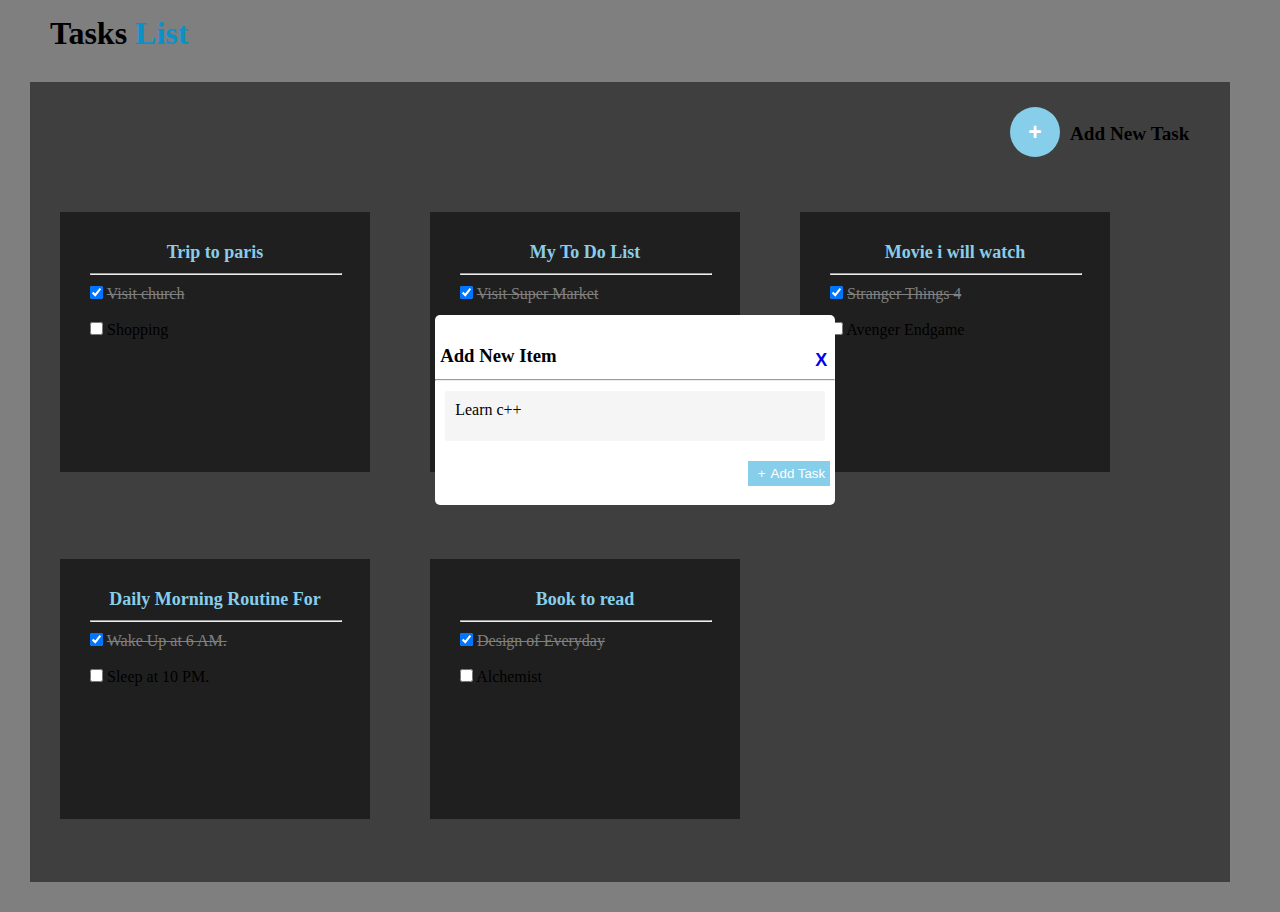
==== addNewTask1.html @ d3bfae04 "First commit" ====
<!DOCTYPE html>
<html lang="en">
<head>
    <meta charset="UTF-8">
    <meta http-equiv="X-UA-Compatible" content="IE=edge">
    <meta name="viewport" content="width=device-width, initial-scale=1.0">
    <title>Add the Item</title>
    <link rel="stylesheet" href="./style.css"/>
</head>
<body style=" background: rgba(0, 0, 0, 0.5)">
    <div class="addTaskbox">
        <h3 style="float:left;margin-left: 5px">Add New Item</h3>
        <button style="float:right;padding:5px;margin-right: 3px;margin-bottom: 3px;border:none;background-color: white"><a href="./index.html" style="text-decoration:none;font-size: large;font-weight: bold;">X</a></button>
        <hr style="color:grey;clear:both;margin-bottom: 5px;"/>
        <p style="height:30px;background-color:whitesmoke;border-radius:3px;padding:10px;margin: 10px;">Learn c++</p>
        <button style="background-color: skyblue;color:white;border:none;padding: 5px;position:absolute;right:5px;margin-top:10px;"><a href="./addTask.html" style="text-decoration: none;color:white;padding:5px;">+</a>Add Task</button>
    </div>
    <h1 class="heading"><span id="task">Tasks </span><span id="list">List</span></h1>
    <div class="parent" style=" background: rgba(0, 0, 0, 0.5)">
        <div id="btn-float"><button id="btn"><a href="add.html" target="_blank" style="text-decoration: none;color: white;">+</a></button>Add New Task</div>
        <div class="subparent">
            <div class="child"  style=" background: rgba(0, 0, 0, 0.5)">
                <h3 class="headinh3">Trip to paris</h3>
                <hr class="hr">
                <input type="checkbox" checked id="cb1" >
                <label for="bb1" style="text-decoration: line-through;color: grey">Visit church</label>
                <br>
                <br>
                <input type="checkbox"id="cb2">
                <label for="bb1">Shopping</label>
            </div>
            <div class="child"  style=" background: rgba(0, 0, 0, 0.5)">
                <h3 class="headinh3">My To Do List</h3>
                <hr class="hr">
                <input type="checkbox" checked id="cb1" />
                <label for="bb1" style="text-decoration: line-through;color: grey;">Visit Super Market</label>
                <br>
                <br>
                <input type="checkbox"id="cb2">
                <label for="bb1">Buy Vegitable</label>
            </div>
            <div class="child" style=" background: rgba(0, 0, 0, 0.5)">
                <h3 class="headinh3">Movie i will watch</h3>
                <hr class="hr">
                <input type="checkbox" checked id="cb1"/>
                <label for="bb1" style="text-decoration: line-through;color: grey;">Stranger Things 4</label>
                <br>
                <br>
                <input type="checkbox"id="cb2">
                <label for="bb1">Avenger Endgame</label>
            </div>
            <div class="child"  style=" background: rgba(0, 0, 0, 0.5)">
                <h3 class="headinh3">Daily Morning Routine For</h3>
                <hr class="hr">
                <input type="checkbox" checked id="cb1">
                <label for="bb1" style="text-decoration: line-through;color: grey;">Wake Up at 6 AM.</label>
                <br>
                <br>
                <input type="checkbox"id="cb2">
                <label for="bb1">Sleep at 10 PM.</label>
            </div>
            <div class="child"  style=" background: rgba(0, 0, 0, 0.5)">
                <h3 class="headinh3">Book to read</h3>
                <hr class="hr">
                <input type="checkbox" checked id="cb1">
                <label for="bb1" style="text-decoration: line-through;color: grey;">Design of Everyday</label>
                <br>
                <br>
                <input type="checkbox"id="cb2">
                <label for="bb1">Alchemist</label>
            </div>
        </div>    
    </div>
    
</body>
</html>
    
</body>
</html>
---- style.css ----
*{
    margin: 0;
    padding: 0;
}
.heading{
    margin-top: 15px;
    margin-left: 50px;
}
#list{
    color: rgb(10, 146, 200);
}
.parent{
    background-color:whitesmoke;
    
    margin:30px;
    width: 1200px;
    height: 800px;
}
#btn-float{
    float: right;
    width: 180px;
    height: 50px;
    padding: 10px;
    font-size: larger;
    font-weight:bolder;
    margin-right: 30px;
    margin-top: 15px;
    margin-bottom: 15px;

}
#btn{
    background-color: skyblue;
    border:none;
    color: white;
    padding: 10px;
    font-weight:bolder;
    font-size: larger;
    margin-right: 10px;
    width: 50px;
    height: 50px;
    border-radius: 50%;

}
.subparent{
    clear: both;
    margin-top: 50px;
    width: 1197px;
    height: 693px;
    display: flex;
    flex-wrap: wrap;
    justify-content:start;
   
}
.child{
    width:250px;
    height:200px;
    margin: 30px;
    background-color:white;
    padding: 30px;

}
.child:hover{
    box-shadow: -2px -2px 5px black;
}
.headinh3{
    color: skyblue;
    text-align: center;
    font-weight: bolder;
    font-size: large;
}
.child .hr{
    margin-top: 10px;
    margin-bottom: 10px;
    background-color: grey;
    width:100%;

}
.addTaskbox{
    width: 400px;
    height:160px;
    background-color: red;
    background-color: white;
    position: absolute;
    top:35%;
    left:34%;
    padding-top:30px;
    border-radius: 5px; 
}
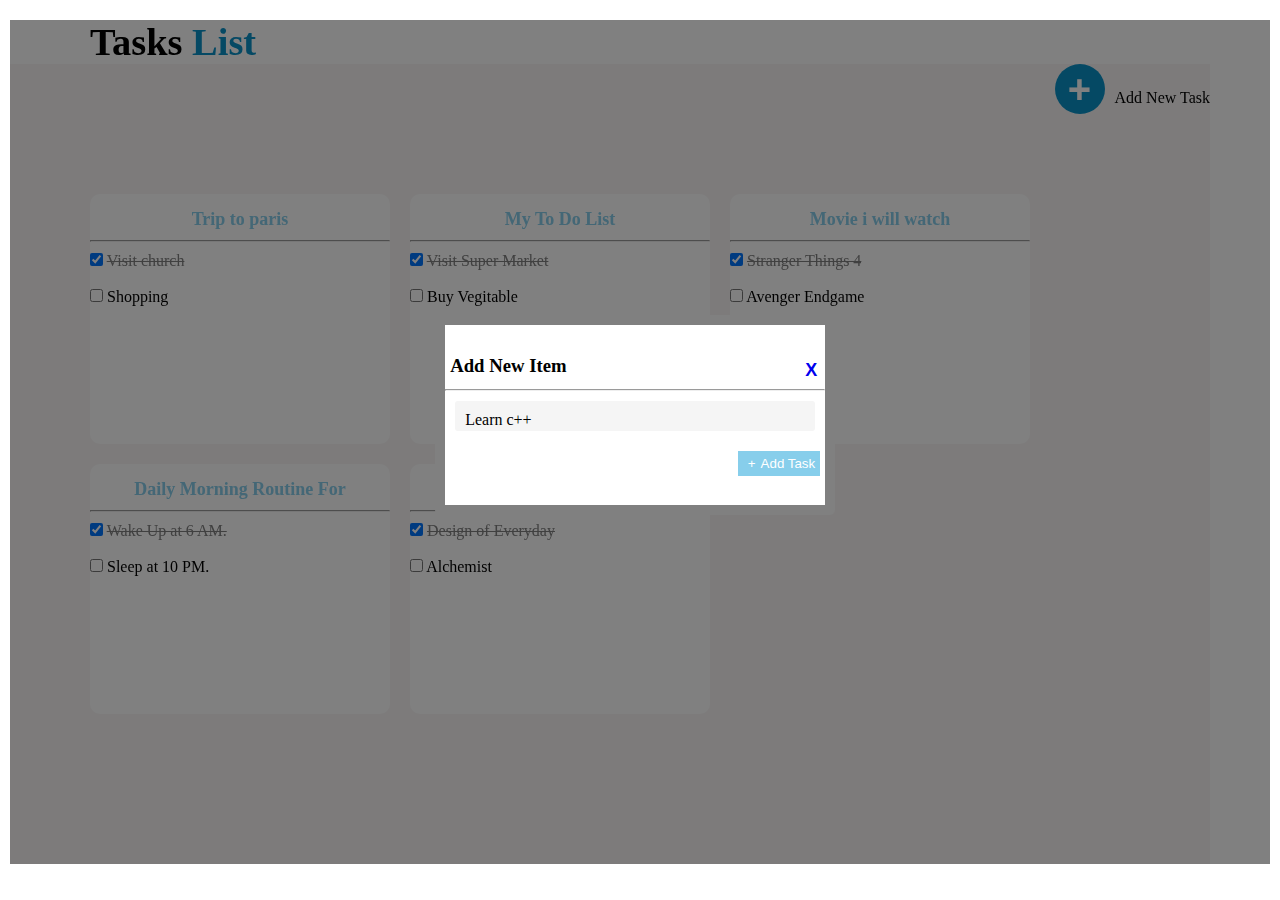
==== commit 4f39e5c6: "2 commit" ====
--- a/addNewTask1.html
+++ b/addNewTask1.html
@@ -4,76 +4,87 @@
     <meta charset="UTF-8">
     <meta http-equiv="X-UA-Compatible" content="IE=edge">
     <meta name="viewport" content="width=device-width, initial-scale=1.0">
-    <title>Add the Item</title>
-    <link rel="stylesheet" href="./style.css"/>
+    <title>To Do App</title>
+    <link rel="stylesheet" href="./style.css" />
 </head>
-<body style=" background: rgba(0, 0, 0, 0.5)">
-    <div class="addTaskbox">
-        <h3 style="float:left;margin-left: 5px">Add New Item</h3>
-        <button style="float:right;padding:5px;margin-right: 3px;margin-bottom: 3px;border:none;background-color: white"><a href="./index.html" style="text-decoration:none;font-size: large;font-weight: bold;">X</a></button>
-        <hr style="color:grey;clear:both;margin-bottom: 5px;"/>
-        <p style="height:30px;background-color:whitesmoke;border-radius:3px;padding:10px;margin: 10px;">Learn c++</p>
-        <button style="background-color: skyblue;color:white;border:none;padding: 5px;position:absolute;right:5px;margin-top:10px;"><a href="./addTask.html" style="text-decoration: none;color:white;padding:5px;">+</a>Add Task</button>
+<body>
+    <div class="dialogbox">
+      <div class="addTaskbox">
+        <h3 class="AddItem">Add New Item</h3>
+        <button class="button-x"><a href="./index.html">X</a></button>
+        <hr/>
+        <p>Learn c++</p>
+        <button class="button-plus"><a href="./addTask.html">+</a>Add Task</button>
+        </div>
     </div>
-    <h1 class="heading"><span id="task">Tasks </span><span id="list">List</span></h1>
-    <div class="parent" style=" background: rgba(0, 0, 0, 0.5)">
-        <div id="btn-float"><button id="btn"><a href="add.html" target="_blank" style="text-decoration: none;color: white;">+</a></button>Add New Task</div>
-        <div class="subparent">
-            <div class="child"  style=" background: rgba(0, 0, 0, 0.5)">
-                <h3 class="headinh3">Trip to paris</h3>
-                <hr class="hr">
-                <input type="checkbox" checked id="cb1" >
-                <label for="bb1" style="text-decoration: line-through;color: grey">Visit church</label>
-                <br>
-                <br>
-                <input type="checkbox"id="cb2">
-                <label for="bb1">Shopping</label>
+   <div class="filter">
+            <!--header start-->
+            <div>
+                <h1 class="header"><span class="task">Tasks&nbsp;</span><span id="list" class="task">List</span></h1>
             </div>
-            <div class="child"  style=" background: rgba(0, 0, 0, 0.5)">
-                <h3 class="headinh3">My To Do List</h3>
-                <hr class="hr">
-                <input type="checkbox" checked id="cb1" />
-                <label for="bb1" style="text-decoration: line-through;color: grey;">Visit Super Market</label>
-                <br>
-                <br>
-                <input type="checkbox"id="cb2">
-                <label for="bb1">Buy Vegitable</label>
-            </div>
-            <div class="child" style=" background: rgba(0, 0, 0, 0.5)">
-                <h3 class="headinh3">Movie i will watch</h3>
-                <hr class="hr">
-                <input type="checkbox" checked id="cb1"/>
-                <label for="bb1" style="text-decoration: line-through;color: grey;">Stranger Things 4</label>
-                <br>
-                <br>
-                <input type="checkbox"id="cb2">
-                <label for="bb1">Avenger Endgame</label>
-            </div>
-            <div class="child"  style=" background: rgba(0, 0, 0, 0.5)">
-                <h3 class="headinh3">Daily Morning Routine For</h3>
-                <hr class="hr">
-                <input type="checkbox" checked id="cb1">
-                <label for="bb1" style="text-decoration: line-through;color: grey;">Wake Up at 6 AM.</label>
-                <br>
-                <br>
-                <input type="checkbox"id="cb2">
-                <label for="bb1">Sleep at 10 PM.</label>
-            </div>
-            <div class="child"  style=" background: rgba(0, 0, 0, 0.5)">
-                <h3 class="headinh3">Book to read</h3>
-                <hr class="hr">
-                <input type="checkbox" checked id="cb1">
-                <label for="bb1" style="text-decoration: line-through;color: grey;">Design of Everyday</label>
-                <br>
-                <br>
-                <input type="checkbox"id="cb2">
-                <label for="bb1">Alchemist</label>
-            </div>
-        </div>    
+            <!--header end-->
+             <!--parent start-->
+       <div class="parent-container">
+                    <div id="btn-container">
+                        <div class="btn"><button id="plus-btn"><a href="./addNewTask1.html">+</a></button>Add New Task</div>
+                     </div>
+                <!--subparent-->
+                <div class="subparent">
+                    <div class="child">
+                        <h3 class="headinh3">Trip to paris</h3>
+                        <hr class="hr">
+                        <input type="checkbox" checked id="cb1">
+                        <label for="cb1" style="text-decoration: line-through;color: grey">Visit church</label>
+                        <br>
+                        <br>
+                        <input type="checkbox" id="cb2">
+                        <label for="cb2">Shopping</label>
+                    </div>
+                    <div class="child">
+                        <h3 class="headinh3">My To Do List</h3>
+                        <hr class="hr">
+                        <input type="checkbox" checked id="cb1" />
+                        <label for="bb1" style="text-decoration: line-through;color: grey;">Visit Super Market</label>
+                        <br>
+                        <br>
+                        <input type="checkbox" id="cb2">
+                        <label for="bb1">Buy Vegitable</label>
+                    </div>
+                    <div class="child">
+                        <h3 class="headinh3">Movie i will watch</h3>
+                        <hr class="hr">
+                        <input type="checkbox" checked id="cb1" />
+                        <label for="bb1" style="text-decoration: line-through;color: grey;">Stranger Things 4</label>
+                        <br>
+                        <br>
+                        <input type="checkbox" id="cb2">
+                        <label for="bb1">Avenger Endgame</label>
+                    </div>
+                    <div class="child">
+                        <h3 class="headinh3">Daily Morning Routine For</h3>
+                        <hr class="hr">
+                        <input type="checkbox" checked id="cb1">
+                        <label for="bb1" style="text-decoration: line-through;color: grey;">Wake Up at 6 AM.</label>
+                        <br>
+                        <br>
+                        <input type="checkbox" id="cb2">
+                        <label for="bb1">Sleep at 10 PM.</label>
+                    </div>
+                    <div class="child">
+                        <h3 class="headinh3">Book to read</h3>
+                        <hr class="hr">
+                        <input type="checkbox" checked id="cb1">
+                        <label for="bb1" style="text-decoration: line-through;color: grey;">Design of Everyday</label>
+                        <br>
+                        <br>
+                        <input type="checkbox" id="cb2">
+                        <label for="bb1">Alchemist</label>
+                    </div>
+                </div>
+                <!--subparent end-->
+        </div>
+        <!--parent end-->
     </div>
-    
+
 </body>
-</html>
-    
-</body>
-</html>+</htm>--- a/style.css
+++ b/style.css
@@ -1,66 +1,112 @@
 *{
-    margin: 0;
-    padding: 0;
+    margin:0px;
+    padding: 0px;
+    box-sizing: border-box;
 }
-.heading{
-    margin-top: 15px;
-    margin-left: 50px;
+.header{
+    margin-top: 20px;
+    margin-left: 80px;
+}
+.header .task{
+    font-weight:bolder;
+    font-size:larger;
 }
 #list{
     color: rgb(10, 146, 200);
 }
-.parent{
-    background-color:whitesmoke;
-    
-    margin:30px;
-    width: 1200px;
+.parent-container{
+    background-color:rgb(249, 246, 246);
+    width:1200px;
     height: 800px;
 }
-#btn-float{
-    float: right;
-    width: 180px;
-    height: 50px;
+.filter{
+    background-color: white;
+    margin: 10px;
+    filter: brightness(0.5);
+}
+/* button code */
+.btn-container{
+    text-decoration: none;
+    height: 100px;
+    font-size:25px;
     padding: 10px;
-    font-size: larger;
-    font-weight:bolder;
-    margin-right: 30px;
-    margin-top: 15px;
-    margin-bottom: 15px;
+    font-weight: bold;
+    color:black;
+    margin-right: 50px;
+    margin-top: 40px;
+}
 
-}
-#btn{
-    background-color: skyblue;
-    border:none;
-    color: white;
-    padding: 10px;
-    font-weight:bolder;
-    font-size: larger;
-    margin-right: 10px;
+#plus-btn{
+    background-color:rgb(10, 146, 200);
+    border: none;
     width: 50px;
     height: 50px;
     border-radius: 50%;
+    margin-right: 10px;
+}
+#plus-btn a{
+    font-size:40px;
+    text-align: center;
+    font-weight: bold;
+    text-decoration: none;
+    color: white;
+}
+.plus-btn{
+    float: right;
+    margin-right:25%;
+}
+#back-btn{
+    background-color:black;
+    border: none;
+    width: 50px;
+    height: 50px;
+    border-radius: 50%;
+    margin-right: 15px;
 
 }
+#back-btn a{
+    font-size:40px;
+    text-align: center;
+    font-weight: bold;
+    text-decoration: none;
+    color: white;
+}
+.back-btn{
+    float:left;
+    margin-left:25%;
+}
+/* button code */
 .subparent{
     clear: both;
-    margin-top: 50px;
     width: 1197px;
     height: 693px;
     display: flex;
     flex-wrap: wrap;
-    justify-content:start;
-   
+    align-content: baseline;
+    padding: 70px;
+}
+#subparent{
+    display: flex;
+    flex-wrap: wrap;
+    justify-content: center;
+    align-items: center;
+
 }
 .child{
-    width:250px;
-    height:200px;
-    margin: 30px;
+    width:300px;
+    height:250px;
     background-color:white;
-    padding: 30px;
-
+    padding-top:15px;
+    border-radius:10px;
+    margin: 10px;
 }
 .child:hover{
     box-shadow: -2px -2px 5px black;
+}
+#child1{
+    width:400px;
+    height:300px;
+
 }
 .headinh3{
     color: skyblue;
@@ -71,18 +117,71 @@
 .child .hr{
     margin-top: 10px;
     margin-bottom: 10px;
-    background-color: grey;
+    color:grey;
     width:100%;
+}
+.dialogbox{
+    position: absolute;
+    top:35%;
+    left:34%;
+    z-index: 1;
+
 
 }
 .addTaskbox{
+    z-index:auto;
+    border:10px solid grey;
+    background-color:white;
     width: 400px;
-    height:160px;
-    background-color: red;
-    background-color: white;
-    position: absolute;
-    top:35%;
-    left:34%;
+    height:200px;
+    position: relative;
     padding-top:30px;
     border-radius: 5px; 
 }
+.AddItem{
+    float:left;
+    margin-left: 5px;
+}
+.btn{
+    float: right;
+}
+.button-x{
+    float:right;
+    padding:5px;
+    margin-right: 3px;
+    margin-bottom: 3px;
+    border:none;
+    background-color:white;
+}
+.button-x a{
+    text-decoration:none;
+    font-size: large;
+    font-weight: bold;
+}
+.addTaskbox hr{
+    color:grey;
+    clear:both;
+    margin-bottom: 5px;
+}
+.addTaskbox p{
+    height:30px;
+    background-color:whitesmoke;
+    border-radius:3px;
+    padding:10px;
+    margin: 10px;
+}
+.addTaskbox .button-plus{
+    background-color: skyblue;
+    color:white;
+    border:none;
+    padding: 5px;
+    position:absolute;
+    right:5px;
+    margin-top:10px;
+}
+.addTaskbox .button-plus a{
+    text-decoration: none;
+    color:white;
+    padding:5px;
+}
+
